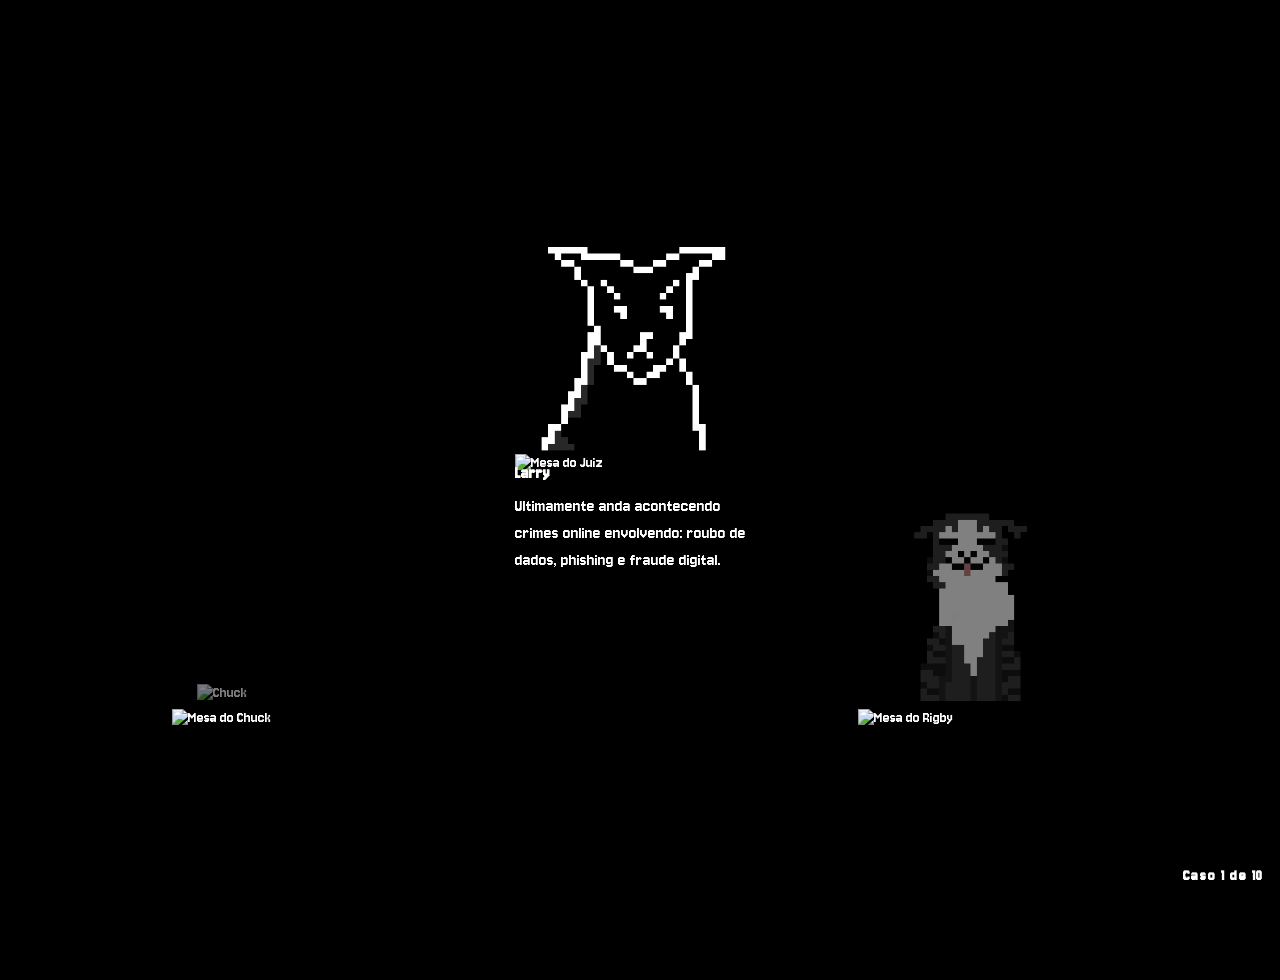
==== index.html @ 48008412 "mudei a fonte e desenhei a mesa" ====
<!doctype html>
<html lang="en">

<head>
  <meta charset="UTF-8" />
  <meta name="viewport" content="width=device-width, initial-scale=1.0" />
  <title>Tribunal Hackathon</title>
  <link rel="stylesheet" href="style.css" />
</head>

<body>
  <script src="script.js" defer></script>

  <div class="status-bar">
    <div class="progress" id="progress-text">Caso 1 de 5</div>
  </div>

  <div class="container">
    <div class="station papel-juiz">
      <div class="bubble bubble-judge" id="bubble-judge">
        <div class="bubble-name">Larry</div>
        <div class="bubble-content" id="text-judge"></div>
      </div>
      <img class="character" id="character-judge" src="assets/img/larry-1.png.png" alt="Juiz Larry" />
      <img class="mesa" src="https://static.vecteezy.com/system/resources/thumbnails/010/870/464/small/empty-wooden-table-top-isolated-png.png" alt="Mesa do Juiz" />
    </div>

    <div class="station papel-acusacao">
      <div class="bubble bubble-left" id="bubble-left">
        <div class="bubble-name">Chuck</div>
        <div class="bubble-content" id="text-left"></div>
      </div>
      <img class="character" id="character-chuck" src=".img\gubby.png" alt="Chuck" />
      <img class="mesa" src="https://static.vecteezy.com/system/resources/thumbnails/010/870/464/small/empty-wooden-table-top-isolated-png.png" alt="Mesa do Chuck" />
    </div>

    <div class="station papel-defesa">
      <div class="bubble bubble-right" id="bubble-right">
        <div class="bubble-name">Rigby</div>
        <div class="bubble-content" id="text-right"></div>
      </div>
      <img class="character" id="character-rigby" src="assets/img/rigby.png" alt="Rigby" />
      <img class="mesa" src="https://static.vecteezy.com/system/resources/thumbnails/010/870/464/small/empty-wooden-table-top-isolated-png.png" alt="Mesa do Rigby" />
    </div>
  </div>

  <div class="decision-panel" id="decision-panel">
    <button type="button" id="vote-chuck">Chuck é culpado</button>
    <button type="button" id="vote-rigby">Rigby é culpado</button>
  </div>

  <div class="result-panel" id="result-panel"></div>
</body>
</html>
---- style.css ----
/* Estilização do fundo para dar um clima de sala */
@import url('https://fonts.googleapis.com/css2?family=Jersey+10&display=swap');

body {
  margin: 0;
  padding: 40px;
  background-color: #000000;
  font-family: "Jersey 10", sans-serif;
  display: flex;
  justify-content: center;
  align-items: center;
  flex-direction: column;
  min-height: 100vh;
  color: #ffffff;
}

.status-bar {
  width: 90%;
  max-width: 1000px;
  display: flex;
  justify-content: space-between;
  align-items: center;
  gap: 20px;
  margin-bottom: 24px;
  padding: 16px 22px;
  background: transparent;
  border: none;
  border-radius: 0;
}

.progress {
  font-size: 16px;
  letter-spacing: 0.1em;
  color: #ffffff;
  font-weight: 700;
  position: fixed;
  bottom: 16px;
  right: 16px;
  background: transparent;
  z-index: 999;
}

.instructions {
  color: #d9e4ff;
  text-align: right;
  font-size: 14px;
}

.container {
  display: grid;
  grid-template-areas:
    ". juiz ."
    "chuck . rigby";
  gap: 30px;
  max-width: 1000px;
  width: 90%;
}

.papel-juiz {
  grid-area: juiz;
}
.papel-acusacao {
  grid-area: chuck;
}
.papel-defesa {
  grid-area: rigby;
}

.station {
  position: relative;
  width: 250px;
  min-height: 150px;
  margin: 0 auto;
  display: flex;
  flex-direction: column;
  justify-content: flex-end;
  align-items: center;
}

.bubble {
  position: absolute;
  top: -160px;
  left: 50%;
  transform: translateX(-50%);
  display: none;
  width: 100%;
  padding: 18px 20px;
  border-radius: 6px;
  background: transparent;
  color: #ffffff;
  font-size: 18px;
  pointer-events: none;
}

.bubble.active {
  display: block;
}

.bubble-name {
  font-weight: 800;
  margin-bottom: 10px;
  color: #ffffff;
}

.bubble-judge {
  top: 200px;
  z-index: 3;
  background: transparent;
}

.bubble-left {
  background: transparent;
}

.bubble-right {
  background: transparent;
}

.bubble-content {
  white-space: pre-line;
  line-height: 1.5;
  color: #ffffff;
}

.character {
  width: 80%;
  position: relative;
  z-index: 1;
  padding-bottom: 25px;
  opacity: 0.5;
  transition: opacity 0.25s ease, transform 0.25s ease;
}

.character.active {
  opacity: 1;
  transform: scale(1.05);
}

.mesa {
  position: absolute;
  bottom: 0;
  left: 0;
  width: 100%;
  z-index: 2;
  pointer-events: none;
}

.decision-panel {
    display: none;
    max-width: 1000px;
    justify-content: center;
    padding: 18px 22px;
    background: rgba(255, 255, 255, 0.95);
    border-radius: 18px;
    box-shadow: 0 18px 50px rgba(0, 0, 0, 0.35);
    z-index: 3;
    position: absolute;
    bottom:  0px;

}

.decision-panel.active {
  display: flex;
}

.decision-panel button {
  flex: 1;
  border: none;
  border-radius: 14px;
  padding: 16px 24px;
  font-size: 16px;
  cursor: pointer;
  font-weight: 700;
  background: #11182c;
  color: #fff;
  transition: transform 0.2s ease, opacity 0.2s ease;
}

.decision-panel button:hover {
  opacity: 0.95;
  transform: translateY(-1px);
}

.result-panel {
  width: 90%;
  max-width: 1000px;
  margin-top: 26px;
  padding: 18px 22px;
  background: rgba(19, 28, 58, 0.95);
  border: 1px solid rgba(255, 255, 255, 0.08);
  color: #f3f7ff;
  border-radius: 18px;
  opacity: 0;
  transform: translateY(10px);
  transition: opacity 0.3s ease, transform 0.3s ease;
}

.result-panel.visible {
  opacity: 1;
  transform: translateY(0);
}

@media (max-width: 860px) {
  .container {
    grid-template-areas:
      "juiz"
      "chuck"
      "rigby";
    justify-items: center;
  }

  .station {
    width: 100%;
    max-width: 150px;
  }
}
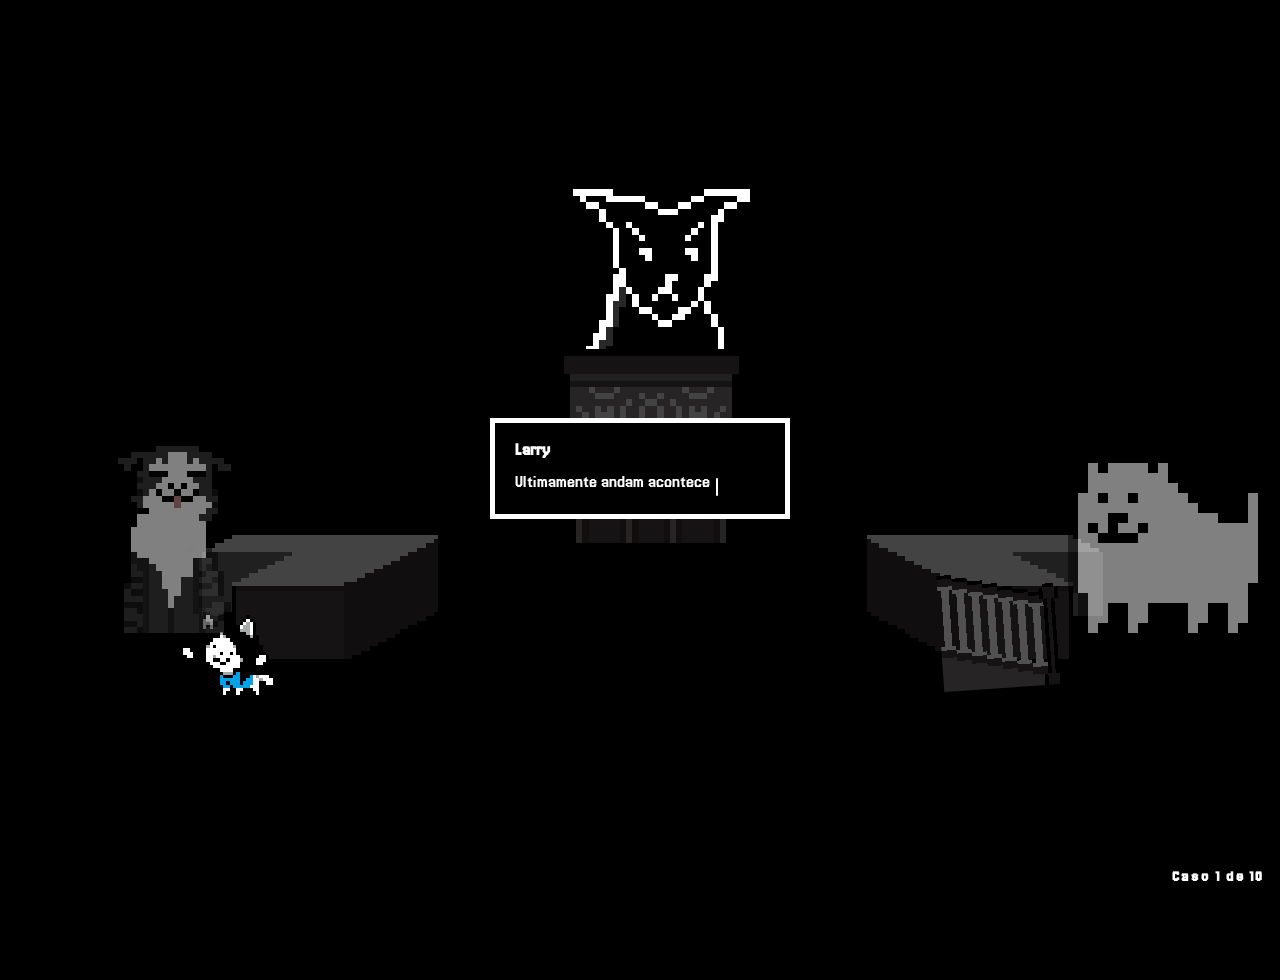
==== commit 00bd3f3d: "coloquei a mesa e mudei a posição dos personagens." ====
--- a/index.html
+++ b/index.html
@@ -1,5 +1,5 @@
 <!doctype html>
-<html lang="en">
+<html lang="pt-br">
 
 <head>
   <meta charset="UTF-8" />
@@ -22,33 +22,43 @@
         <div class="bubble-content" id="text-judge"></div>
       </div>
       <img class="character" id="character-judge" src="assets/img/larry-1.png.png" alt="Juiz Larry" />
-      <img class="mesa" src="https://static.vecteezy.com/system/resources/thumbnails/010/870/464/small/empty-wooden-table-top-isolated-png.png" alt="Mesa do Juiz" />
+      <img class="mesa-larry" src="./assets/img/mesajudge.png" alt="Mesa do Juiz" />
     </div>
 
     <div class="station papel-acusacao">
       <div class="bubble bubble-left" id="bubble-left">
-        <div class="bubble-name">Chuck</div>
+        <div class="bubble-name">Rigby</div>
         <div class="bubble-content" id="text-left"></div>
       </div>
-      <img class="character" id="character-chuck" src=".img\gubby.png" alt="Chuck" />
-      <img class="mesa" src="https://static.vecteezy.com/system/resources/thumbnails/010/870/464/small/empty-wooden-table-top-isolated-png.png" alt="Mesa do Chuck" />
+      <img class="character" id="character-rigby" src="./assets/img/rigby.png" alt="Rigby" />
+      <img class="mesa-rigby" src="./assets/img/mesa_do_chuck.png" alt="Mesa do Rigby" />
     </div>
 
     <div class="station papel-defesa">
       <div class="bubble bubble-right" id="bubble-right">
-        <div class="bubble-name">Rigby</div>
+        <div class="bubble-name">Gubby</div>
         <div class="bubble-content" id="text-right"></div>
       </div>
-      <img class="character" id="character-rigby" src="assets/img/rigby.png" alt="Rigby" />
-      <img class="mesa" src="https://static.vecteezy.com/system/resources/thumbnails/010/870/464/small/empty-wooden-table-top-isolated-png.png" alt="Mesa do Rigby" />
+      <img class="character" id="character-gubby" src="./assets/img/gubby.png" alt="Gubby" />
+      <img class="mesa-gubby" src="./assets/img/mesa_do_rigby.png" alt="Mesa do Gubby" />
     </div>
+
+    <img class="scene-object temmie-0" src="assets/img/Temmie-0.webp" alt="Temmie 0" />
+    <img class="scene-object escadinha" src="assets/img/escadinha (1).png" alt="Escadinha" />
   </div>
 
   <div class="decision-panel" id="decision-panel">
-    <button type="button" id="vote-chuck">Chuck é culpado</button>
-    <button type="button" id="vote-rigby">Rigby é culpado</button>
+    <button type="button" id="vote-rigby">rigby é culpado</button>
+    <button type="button" id="vote-gubby">Gubby é culpado</button>
   </div>
 
   <div class="result-panel" id="result-panel"></div>
+
+  <div class="screen-overlay" id="screen-overlay">
+    <div class="final-scene" id="final-scene">
+      <h1>Fim da cena</h1>
+      <p>Obrigado por participar do julgamento.</p>
+    </div>
+  </div>
 </body>
 </html>
--- a/style.css
+++ b/style.css
@@ -1,20 +1,22 @@
 /* Estilização do fundo para dar um clima de sala */
-@import url('https://fonts.googleapis.com/css2?family=Jersey+10&display=swap');
+@import url('https://fonts.googleapis.com/css2?family=Jersey+10&family=Jersey+20&display=swap');
 
 body {
   margin: 0;
   padding: 40px;
   background-color: #000000;
-  font-family: "Jersey 10", sans-serif;
+  font-family: "Jersey 20", sans-serif;
   display: flex;
   justify-content: center;
   align-items: center;
   flex-direction: column;
   min-height: 100vh;
   color: #ffffff;
-}
-
-.status-bar {
+  image-rendering: pixelated;
+  overflow-y: hidden;
+}
+
+/* .status-bar {
   width: 90%;
   max-width: 1000px;
   display: flex;
@@ -26,7 +28,7 @@
   background: transparent;
   border: none;
   border-radius: 0;
-}
+} */
 
 .progress {
   font-size: 16px;
@@ -40,27 +42,47 @@
   z-index: 999;
 }
 
-.instructions {
+/* .instructions {
   color: #d9e4ff;
   text-align: right;
   font-size: 14px;
-}
+} */
 
 .container {
+  position: relative;
   display: grid;
   grid-template-areas:
     ". juiz ."
-    "chuck . rigby";
+    "gubby . rigby";
   gap: 30px;
   max-width: 1000px;
-  width: 90%;
+  width: 90%; 
+}
+
+.scene-object {
+  position: absolute;
+  pointer-events: none;
+  z-index: 2;
+}
+
+.scene-object.temmie-0 {
+  left: 4%;
+  bottom: 0;
+  width: 96px;
+}
+
+.scene-object.escadinha {
+  right: 8%;
+  bottom: 10px;
+  width: 120px;
+  transform: rotate(-4deg);
 }
 
 .papel-juiz {
   grid-area: juiz;
 }
 .papel-acusacao {
-  grid-area: chuck;
+  grid-area: gubby;
 }
 .papel-defesa {
   grid-area: rigby;
@@ -69,7 +91,7 @@
 .station {
   position: relative;
   width: 250px;
-  min-height: 150px;
+  min-height: 15px;
   margin: 0 auto;
   display: flex;
   flex-direction: column;
@@ -85,11 +107,12 @@
   display: none;
   width: 100%;
   padding: 18px 20px;
-  border-radius: 6px;
-  background: transparent;
-  color: #ffffff;
+  border:#ffffff  5px solid;
+  background: transparent;
+  color: #901414;
   font-size: 18px;
   pointer-events: none;
+  z-index: 10;
 }
 
 .bubble.active {
@@ -105,7 +128,8 @@
 .bubble-judge {
   top: 200px;
   z-index: 3;
-  background: transparent;
+  background: black;
+  border: white 5px solid;
 }
 
 .bubble-left {
@@ -122,10 +146,32 @@
   color: #ffffff;
 }
 
+/* Efeito de cursor durante a digitação */
+.bubble-content.typing {
+  position: relative;
+}
+
+.bubble-content.typing::after {
+  content: "";
+  display: inline-block;
+  width: 2px; /* linha fina em vez de retângulo */
+  height: 1em;
+  background: currentColor;
+  margin-left: 6px;
+  vertical-align: bottom;
+  border-radius: 1px;
+  animation: blink 1s steps(1) infinite;
+}
+
+@keyframes blink {
+  0%, 50% { opacity: 1; }
+  51%, 100% { opacity: 0; }
+}
+
 .character {
   width: 80%;
   position: relative;
-  z-index: 1;
+  z-index: 3;
   padding-bottom: 25px;
   opacity: 0.5;
   transition: opacity 0.25s ease, transform 0.25s ease;
@@ -136,26 +182,69 @@
   transform: scale(1.05);
 }
 
-.mesa {
+#character-judge {
+  position: relative;
+  top: -30px;
+  left: 25px;
+  z-index: 1;
+}
+
+#character-gubby {
+  position: relative;
+  top: -30px;
+  left: 185px;
+}
+
+#character-rigby {
+  position: relative;
+  top: -40px;
+  left: -135px;
+  transform: scaleX(-1);
+}
+
+#character-rigby.active {
+  transform: scaleX(-1) scale(1.05);
+}
+
+/* #caracter-juiz {
+  width: 100%;
+  max-width: 250px;
+} */
+
+.mesa-larry {
+  position: absolute;
+  bottom: -100px;
+  left: 36px;
+  width: 80%;
+  z-index: 2;
+}
+
+.mesa-gubby {
   position: absolute;
   bottom: 0;
   left: 0;
-  width: 100%;
-  z-index: 2;
-  pointer-events: none;
-}
-
+  width: 110%;
+  z-index: 1;
+}
+.mesa-rigby {
+  position: absolute;
+  bottom: 0;
+  left: 0;
+  width: 110%;
+  z-index: 1;
+}
 .decision-panel {
     display: none;
     max-width: 1000px;
     justify-content: center;
     padding: 18px 22px;
-    background: rgba(255, 255, 255, 0.95);
+    background: transparent;
     border-radius: 18px;
-    box-shadow: 0 18px 50px rgba(0, 0, 0, 0.35);
+    /* box-shadow: none; */
     z-index: 3;
     position: absolute;
     bottom:  0px;
+    font-family: "Jersey 20", sans-serif;
 
 }
 
@@ -165,14 +254,15 @@
 
 .decision-panel button {
   flex: 1;
-  border: none;
-  border-radius: 14px;
+  border: rgb(255, 255, 255) 5px solid;
+  /* border-radius: 14px; */
   padding: 16px 24px;
-  font-size: 16px;
+  font-size: 24px;
   cursor: pointer;
   font-weight: 700;
-  background: #11182c;
-  color: #fff;
+  background: #000000;
+  color: #ffffff;
+  font-family: "Jersey 20", sans-serif;
   transition: transform 0.2s ease, opacity 0.2s ease;
 }
 
@@ -188,7 +278,7 @@
   padding: 18px 22px;
   background: rgba(19, 28, 58, 0.95);
   border: 1px solid rgba(255, 255, 255, 0.08);
-  color: #f3f7ff;
+  color: #31466f;
   border-radius: 18px;
   opacity: 0;
   transform: translateY(10px);
@@ -200,11 +290,56 @@
   transform: translateY(0);
 }
 
+.screen-overlay {
+  position: fixed;
+  inset: 0;
+  background: #000;
+  opacity: 0;
+  pointer-events: none;
+  display: flex;
+  justify-content: center;
+  align-items: center;
+  transition: opacity 1s ease;
+  z-index: 1000;
+}
+
+.screen-overlay.active {
+  opacity: 1;
+  pointer-events: auto;
+}
+
+.final-scene {
+  text-align: center;
+  color: #ffffff;
+  opacity: 0;
+  transform: translateY(24px);
+  transition: opacity 0.4s ease 0.4s, transform 0.4s ease 0.4s;
+  max-width: 520px;
+  padding: 20px;
+}
+
+.final-scene.visible {
+  opacity: 1;
+  transform: translateY(0);
+}
+
+.final-scene h1 {
+  font-size: 3rem;
+  margin: 0 0 14px;
+}
+
+.final-scene p {
+  font-size: 1.1rem;
+  line-height: 1.6;
+  margin: 0;
+}
+
+
 @media (max-width: 860px) {
   .container {
     grid-template-areas:
       "juiz"
-      "chuck"
+      "gubby"
       "rigby";
     justify-items: center;
   }
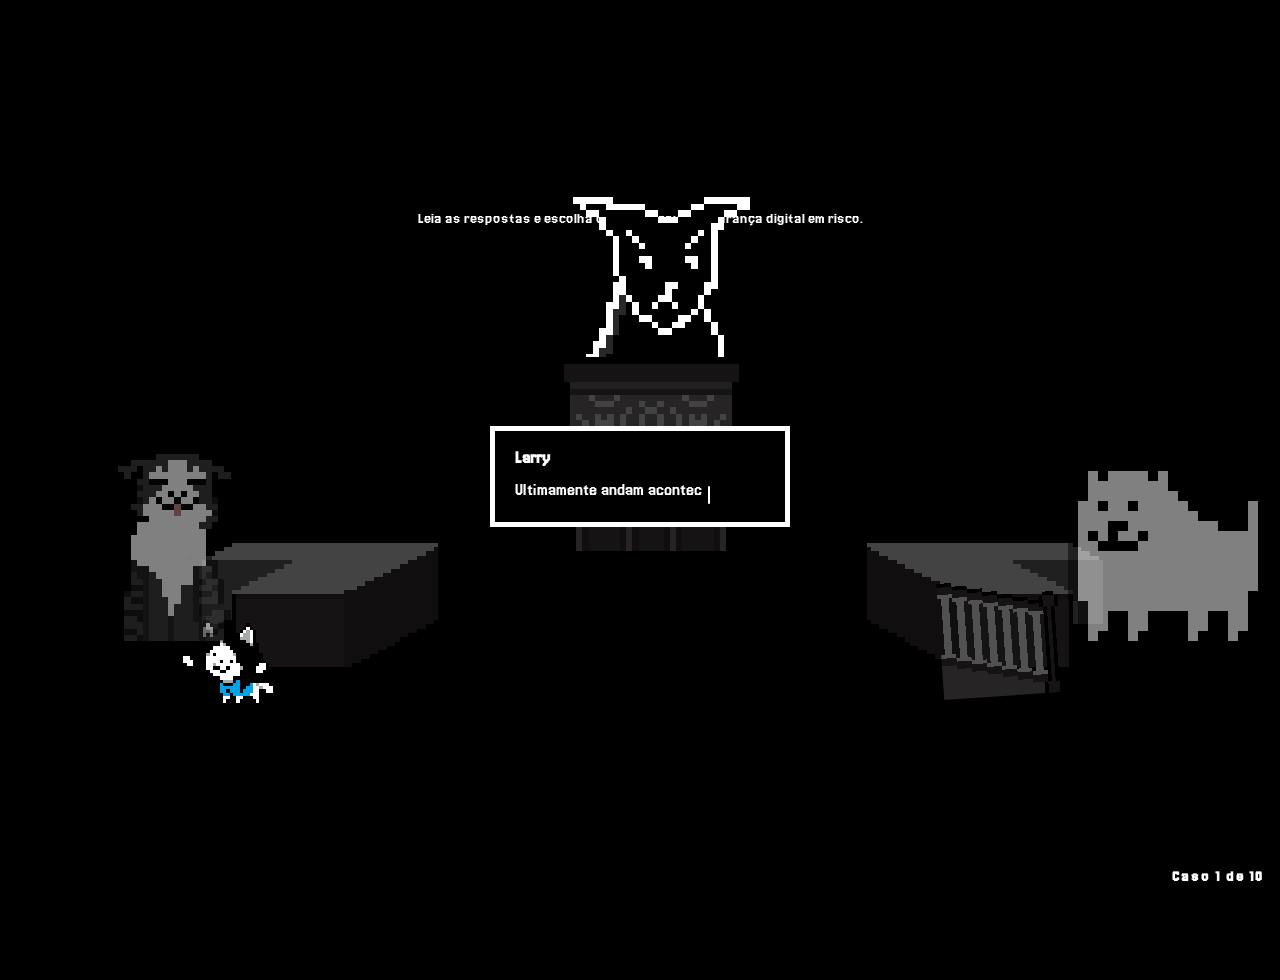
==== commit 8817d313: "temmie" ====
--- a/index.html
+++ b/index.html
@@ -13,6 +13,7 @@
 
   <div class="status-bar">
     <div class="progress" id="progress-text">Caso 1 de 5</div>
+    <div class="instructions">Leia as respostas e escolha quem colocou a segurança digital em risco.</div>
   </div>
 
   <div class="container">
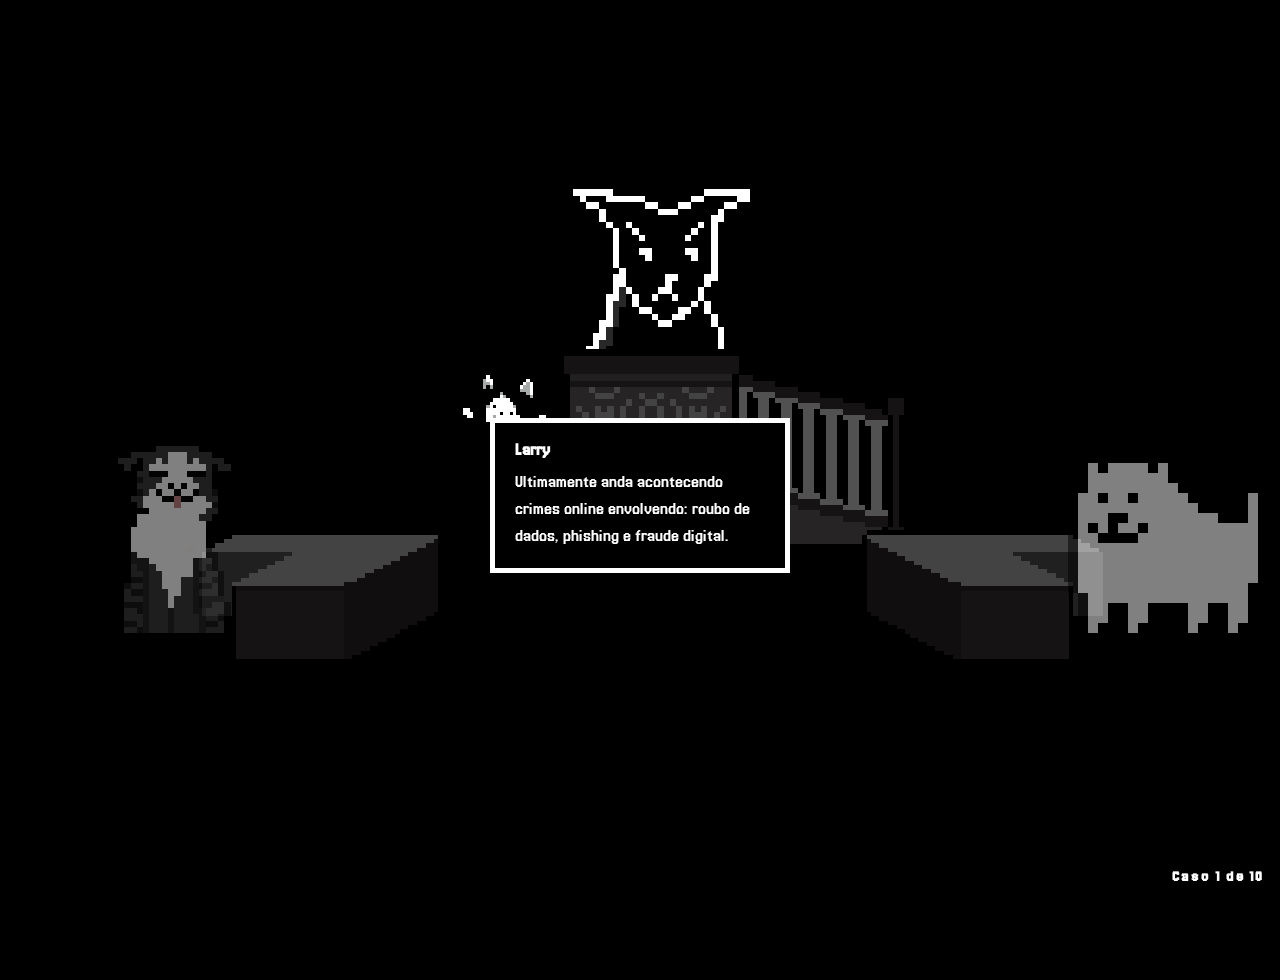
==== commit 17774476: "arrumei algumas falhas." ====
--- a/index.html
+++ b/index.html
@@ -13,7 +13,6 @@
 
   <div class="status-bar">
     <div class="progress" id="progress-text">Caso 1 de 5</div>
-    <div class="instructions">Leia as respostas e escolha quem colocou a segurança digital em risco.</div>
   </div>
 
   <div class="container">
--- a/style.css
+++ b/style.css
@@ -25,7 +25,7 @@
   gap: 20px;
   margin-bottom: 24px;
   padding: 16px 22px;
-  background: transparent;
+  background: black;
   border: none;
   border-radius: 0;
 } */
@@ -38,7 +38,7 @@
   position: fixed;
   bottom: 16px;
   right: 16px;
-  background: transparent;
+  background: black;
   z-index: 999;
 }
 
@@ -66,16 +66,16 @@
 }
 
 .scene-object.temmie-0 {
-  left: 4%;
-  bottom: 0;
+  left: 32%;
+  bottom: 50%;
   width: 96px;
 }
 
 .scene-object.escadinha {
-  right: 8%;
-  bottom: 10px;
-  width: 120px;
-  transform: rotate(-4deg);
+  right: 23%;
+  bottom: 32%;
+  width: 180px;
+  z-index: 0;
 }
 
 .papel-juiz {
@@ -108,7 +108,7 @@
   width: 100%;
   padding: 18px 20px;
   border:#ffffff  5px solid;
-  background: transparent;
+  background: black;
   color: #901414;
   font-size: 18px;
   pointer-events: none;
@@ -133,11 +133,11 @@
 }
 
 .bubble-left {
-  background: transparent;
+  background: black;
 }
 
 .bubble-right {
-  background: transparent;
+  background: black;
 }
 
 .bubble-content {
@@ -238,7 +238,7 @@
     max-width: 1000px;
     justify-content: center;
     padding: 18px 22px;
-    background: transparent;
+    background: black;
     border-radius: 18px;
     /* box-shadow: none; */
     z-index: 3;
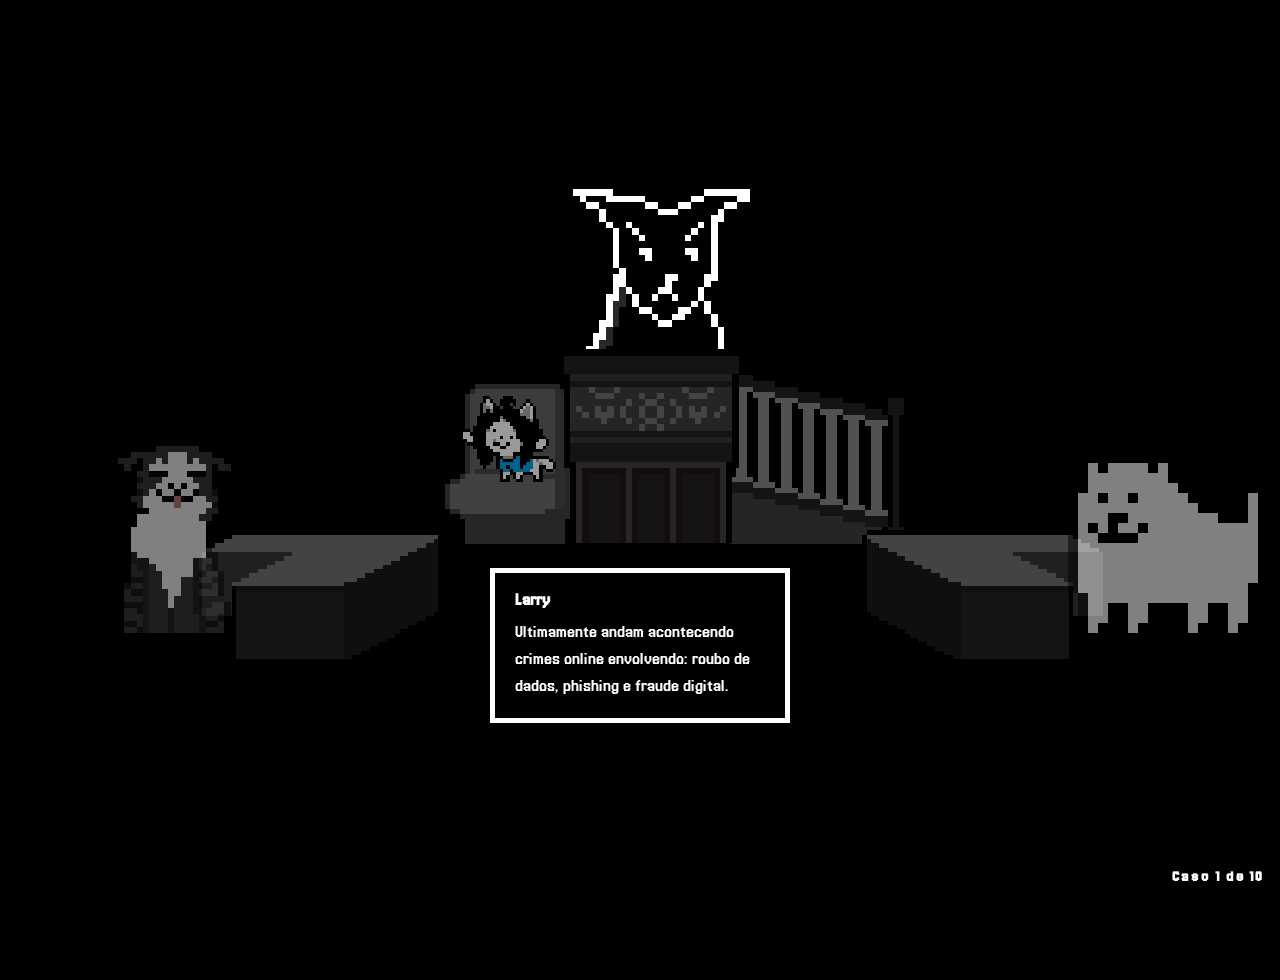
==== commit 1c8af89d: "adicionei os dialogos da temmie" ====
--- a/index.html
+++ b/index.html
@@ -43,8 +43,13 @@
       <img class="mesa-gubby" src="./assets/img/mesa_do_rigby.png" alt="Mesa do Gubby" />
     </div>
 
-    <img class="scene-object temmie-0" src="assets/img/Temmie-0.webp" alt="Temmie 0" />
+    <div class="bubble bubble-temmie" id="bubble-temmie">
+      <div class="bubble-name">Temmie</div>
+      <div class="bubble-content" id="text-temmie"></div>
+    </div>
+    <img id="character-temmie" class="scene-object temmie-0" src="assets/img/Temmie-0.webp" alt="Temmie 0" />
     <img class="scene-object escadinha" src="assets/img/escadinha (1).png" alt="Escadinha" />
+    <img class="scene-object cadeira"   src="assets/img/cadeira_temmie.png" alt="cadeira" />
   </div>
 
   <div class="decision-panel" id="decision-panel">
--- a/style.css
+++ b/style.css
@@ -67,8 +67,39 @@
 
 .scene-object.temmie-0 {
   left: 32%;
-  bottom: 50%;
+  bottom: 45%;
   width: 96px;
+  z-index: 1;
+  animation: temmie-jump 0.5s ease-in-out infinite;
+}
+
+/* brilho/dim para Temmie quando fala ou não */
+.scene-object.temmie-0 {
+  filter: brightness(0.6);
+  transition: filter 0.25s ease;
+}
+
+.scene-object.temmie-0.active {
+  filter: brightness(1.15);
+}
+
+@keyframes temmie-jump {
+  0%, 100% {
+    transform: translateY(0);
+  }
+  20%, 60% {
+    transform: translateY(-18px);
+  }
+  40%, 80% {
+    transform: translateY(-8px);
+  }
+}
+
+.scene-object.cadeira {
+  left: 30%;
+  bottom: 32%;
+  width: 160px;
+  z-index: 0;
 }
 
 .scene-object.escadinha {
@@ -126,24 +157,51 @@
 }
 
 .bubble-judge {
-  top: 200px;
+  top: 350px;
   z-index: 3;
   background: black;
   border: white 5px solid;
 }
 
 .bubble-left {
+  top: -200px;
   background: black;
 }
 
 .bubble-right {
-  background: black;
+  top: -200px;
+  background: black;
+}
+
+.bubble-temmie {
+  position: absolute;
+  top: -90px;
+  left: 27%;
+  width: 170px;
+  padding: 16px 18px;
+  border: #ffffff 5px solid;
+  background: black;
+  color: #ffffff;
+  z-index: 12;
+}
+
+.bubble-temmie .bubble-name {
+  color: #ffffff;
 }
 
 .bubble-content {
   white-space: pre-line;
   line-height: 1.5;
   color: #ffffff;
+}
+
+/* Quando a mensagem da Temmie for longa, mostrar o balão retangular deitado (mais largo)
+   A classe `temmie-wide` é adicionada dinamicamente por `script.js`. */
+.bubble-temmie.temmie-wide {
+  width: 360px;
+  left: 14%;
+  top: -80px;
+  padding: 14px 20px;
 }
 
 /* Efeito de cursor durante a digitação */
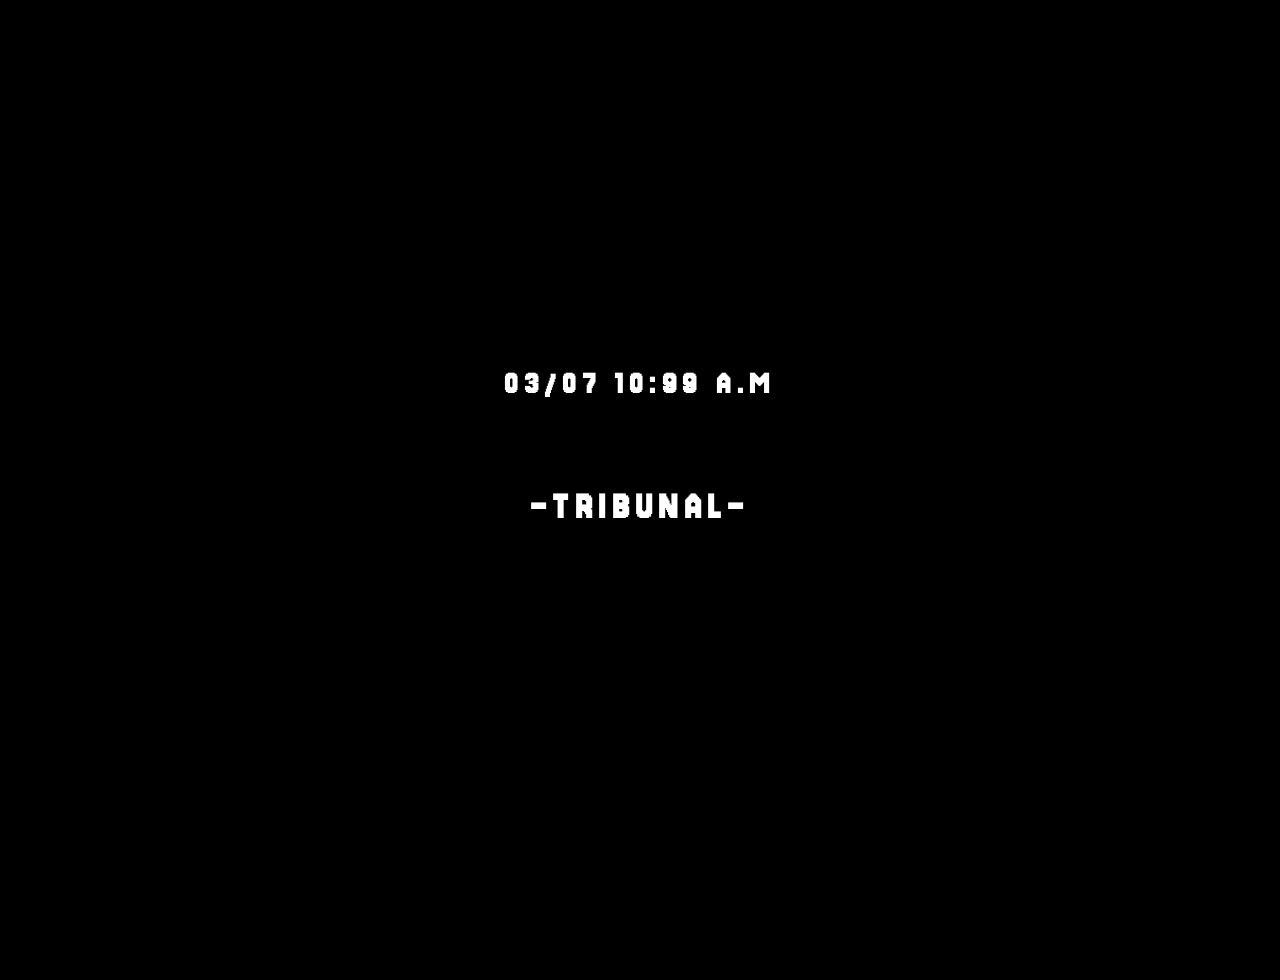
==== commit a696b77e: "adicionei uma tela de inicio." ====
--- a/index.html
+++ b/index.html
@@ -11,8 +11,15 @@
 <body>
   <script src="script.js" defer></script>
 
+  <div class="start-screen" id="start-screen">
+    <div class="start-content">
+      <p class="start-date">03/07 10:99 A.M</p>
+      <p class="start-title">-Tribunal-</p>
+    </div>
+  </div>
+
   <div class="status-bar">
-    <div class="progress" id="progress-text">Caso 1 de 5</div>
+    <div class="progress" id="progress-text">Caso 1 de 10</div>
   </div>
 
   <div class="container">
@@ -52,6 +59,10 @@
     <img class="scene-object cadeira"   src="assets/img/cadeira_temmie.png" alt="cadeira" />
   </div>
 
+  <div class="dialog-controls" id="dialog-controls">
+    <button type="button" id="next-dialogue">Ir para o próximo</button>
+  </div>
+
   <div class="decision-panel" id="decision-panel">
     <button type="button" id="vote-rigby">rigby é culpado</button>
     <button type="button" id="vote-gubby">Gubby é culpado</button>
@@ -62,7 +73,7 @@
   <div class="screen-overlay" id="screen-overlay">
     <div class="final-scene" id="final-scene">
       <h1>Fim da cena</h1>
-      <p>Obrigado por participar do julgamento.</p>
+      <!-- <p>Obrigado por participar do julgamento.</p> -->
     </div>
   </div>
 </body>
--- a/style.css
+++ b/style.css
@@ -1,6 +1,6 @@
+@import url('https://fonts.googleapis.com/css2?family=Jersey+10&family=Jersey+20&display=swap');
+
 /* Estilização do fundo para dar um clima de sala */
-@import url('https://fonts.googleapis.com/css2?family=Jersey+10&family=Jersey+20&display=swap');
-
 body {
   margin: 0;
   padding: 40px;
@@ -31,14 +31,14 @@
 } */
 
 .progress {
-  font-size: 16px;
+  font-size: 20px;
   letter-spacing: 0.1em;
   color: #ffffff;
   font-weight: 700;
   position: fixed;
   bottom: 16px;
   right: 16px;
-  background: black;
+  background: transparent;
   z-index: 999;
 }
 
@@ -157,7 +157,7 @@
 }
 
 .bubble-judge {
-  top: 350px;
+  top: 335px;
   z-index: 3;
   background: black;
   border: white 5px solid;
@@ -175,8 +175,8 @@
 
 .bubble-temmie {
   position: absolute;
-  top: -90px;
-  left: 27%;
+  top: 20%;
+  left: 15%;
   width: 170px;
   padding: 16px 18px;
   border: #ffffff 5px solid;
@@ -204,22 +204,22 @@
   padding: 14px 20px;
 }
 
-/* Efeito de cursor durante a digitação */
+/* Efeito de cursor durante a digitação
 .bubble-content.typing {
   position: relative;
-}
-
-.bubble-content.typing::after {
+} */
+
+/* .bubble-content.typing::after {
   content: "";
   display: inline-block;
-  width: 2px; /* linha fina em vez de retângulo */
+  width: 2px; linha fina em vez de retângulo 
   height: 1em;
   background: currentColor;
   margin-left: 6px;
   vertical-align: bottom;
   border-radius: 1px;
   animation: blink 1s steps(1) infinite;
-}
+} */
 
 @keyframes blink {
   0%, 50% { opacity: 1; }
@@ -291,6 +291,79 @@
   width: 110%;
   z-index: 1;
 }
+/* caixa em volta do texto */
+.dialog-controls {
+  display: none;
+  justify-content: center;
+  position: fixed;
+  bottom: 20px;
+  left: 50%;
+  transform: translateX(-50%);
+  z-index: 20;
+  margin: 0;
+}
+
+.start-screen {
+  position: fixed;
+  inset: 0;
+  display: flex;
+  align-items: center;
+  justify-content: center;
+  background: #000;
+  color: #ffffff;
+  z-index: 2000;
+  opacity: 1;
+  transition: opacity 0.8s ease;
+}
+
+.start-screen.fade-out {
+  opacity: 0;
+}
+
+.start-screen .start-content {
+  text-align: center;
+  display: flex;
+  flex-direction: column;
+  gap: 18px;
+  padding: 32px 36px;
+  background: rgba(0, 0, 0, 0.95);
+}
+
+.start-screen .start-date {
+  font-size: 2rem;
+  letter-spacing: 0.18em;
+  font-weight: 700;
+}
+
+.start-screen .start-title {
+  font-size: 2.4rem;
+  font-weight: 900;
+  letter-spacing: 0.14em;
+  text-transform: uppercase;
+}
+
+.start-screen button {
+  border: none;
+  background: #000;
+  color: #fff;
+  padding: 14px 24px;
+  font-size: 20px;
+  font-family: "Jersey 20", sans-serif;
+  cursor: pointer;
+}
+
+/* conteúdo do texto */
+.dialog-controls button {
+  border: 4px solid #ffffff;
+  padding: 10px 18px;
+  font-size: 20px;
+  font-weight: 700;
+  background: #000000;
+  color: #ffffff;
+  font-family: "Jersey 20", sans-serif;
+  cursor:pointer;
+}
+
 .decision-panel {
     display: none;
     max-width: 1000px;
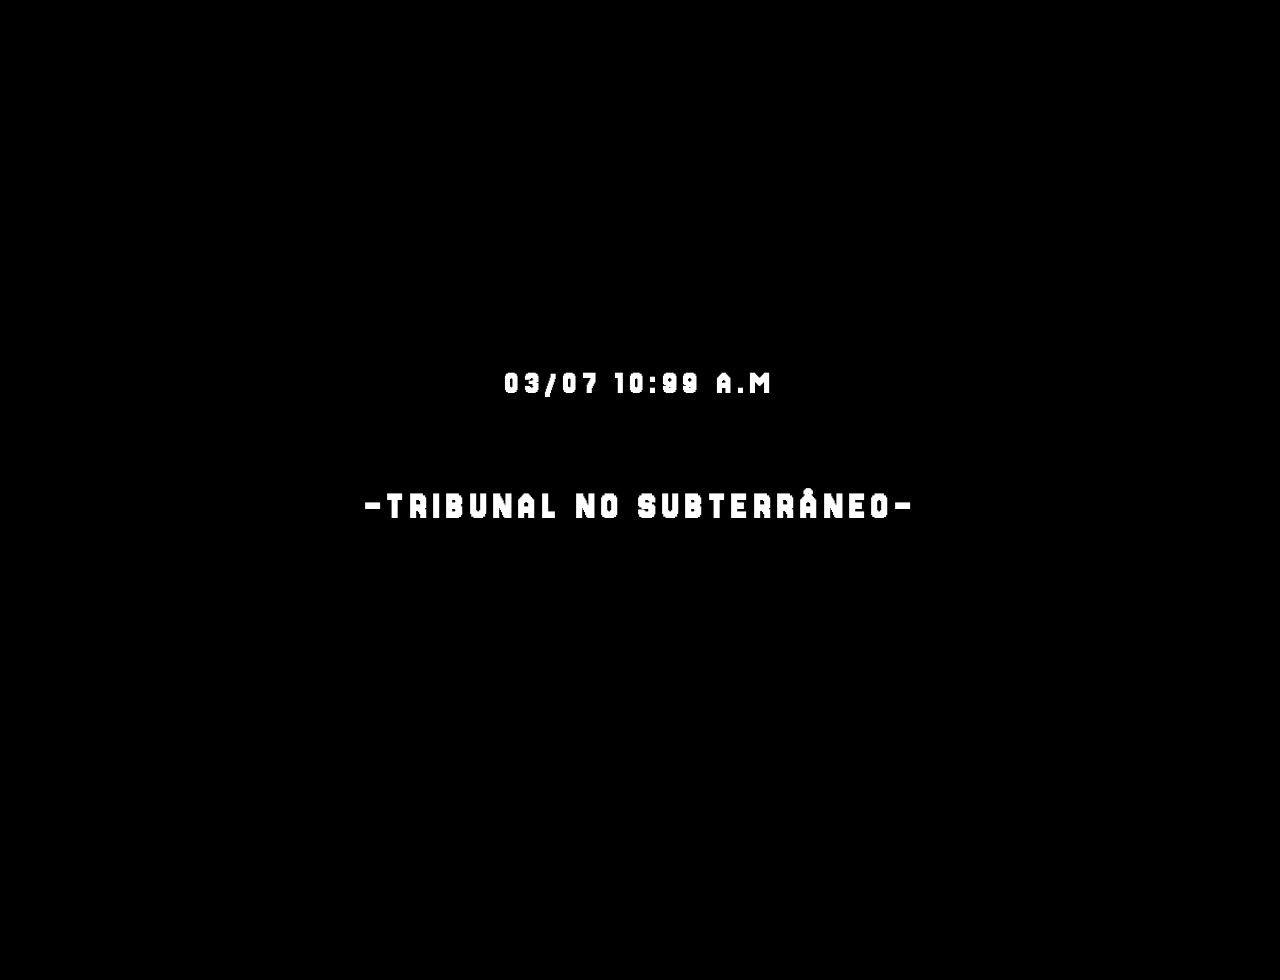
==== commit ab7d3ca0: "update" ====
--- a/index.html
+++ b/index.html
@@ -14,7 +14,7 @@
   <div class="start-screen" id="start-screen">
     <div class="start-content">
       <p class="start-date">03/07 10:99 A.M</p>
-      <p class="start-title">-Tribunal-</p>
+      <p class="start-title">-Tribunal no subterrâneo-</p>
     </div>
   </div>
 
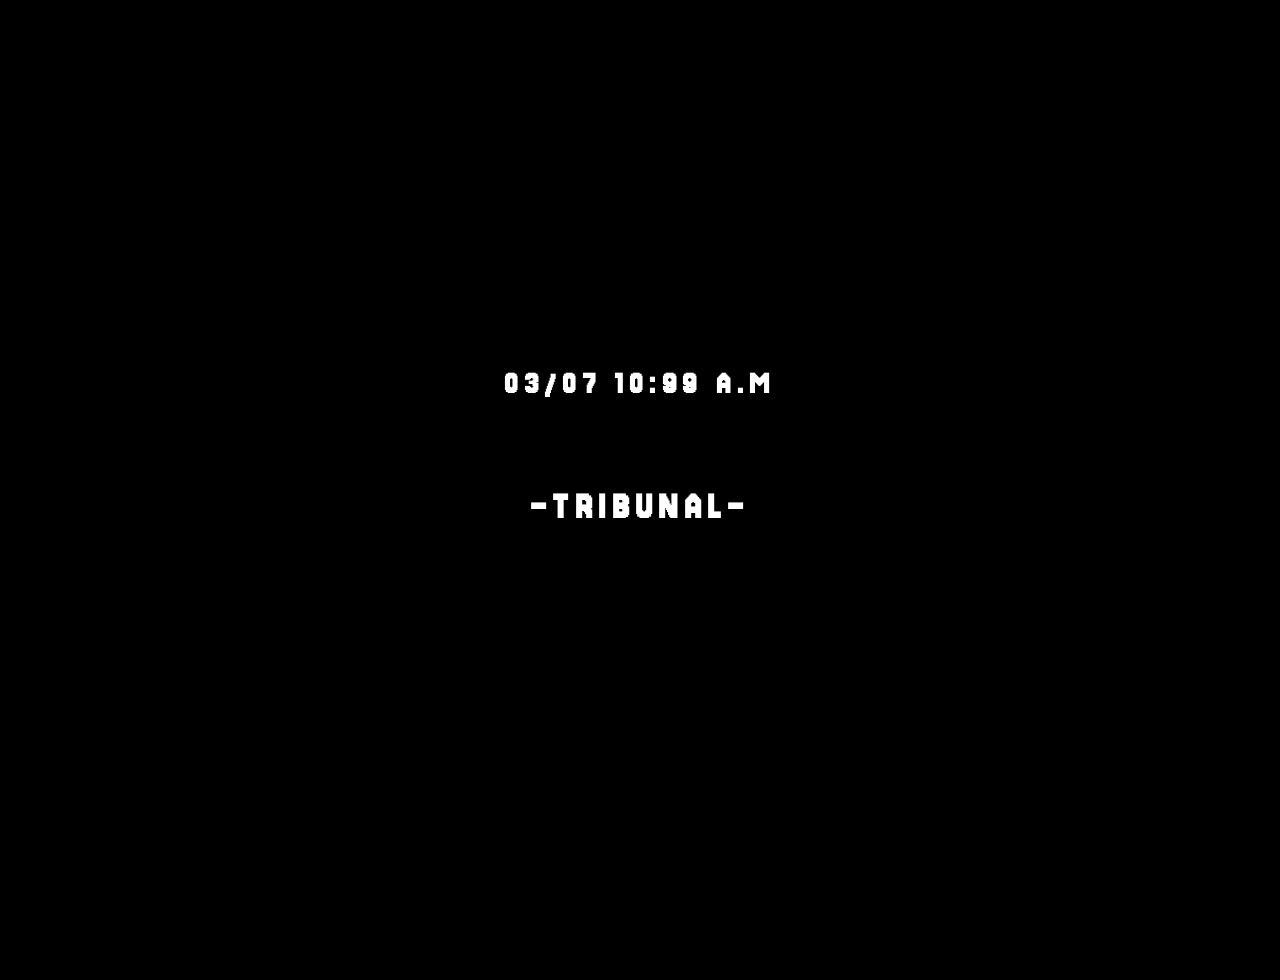
==== commit c6f32856: "projeto finalizado" ====
--- a/index.html
+++ b/index.html
@@ -14,7 +14,7 @@
   <div class="start-screen" id="start-screen">
     <div class="start-content">
       <p class="start-date">03/07 10:99 A.M</p>
-      <p class="start-title">-Tribunal no subterrâneo-</p>
+      <p class="start-title">-Tribunal-</p>
     </div>
   </div>
 
--- a/style.css
+++ b/style.css
@@ -175,7 +175,7 @@
 
 .bubble-temmie {
   position: absolute;
-  top: 20%;
+  top: 5%;
   left: 15%;
   width: 170px;
   padding: 16px 18px;
